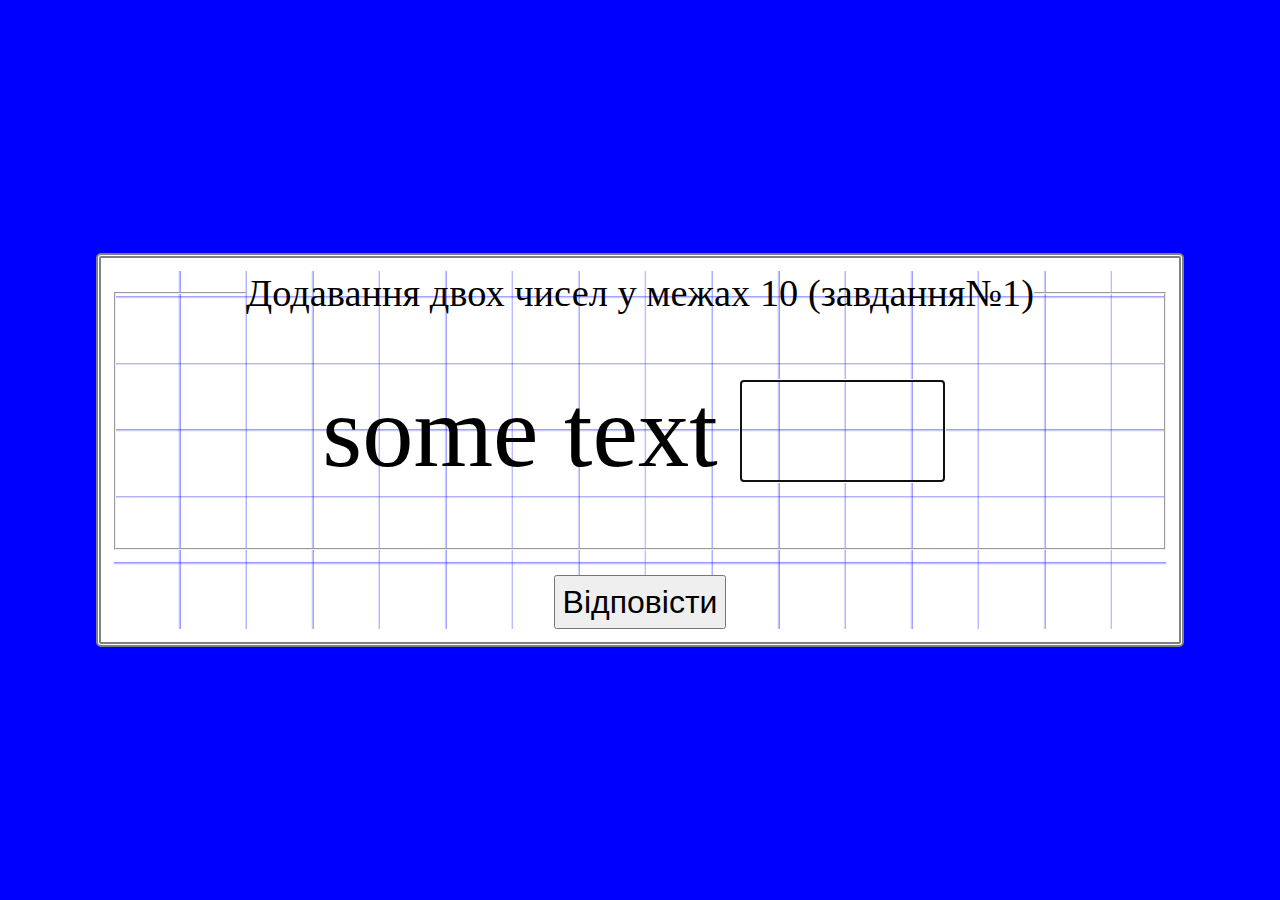
==== tasks.html @ f25e85b0 "1" ====
<!DOCTYPE html>
<html lang="en">
<head>
    <meta charset="UTF-8">
    <meta http-equiv="X-UA-Compatible" content="IE=edge">
    <meta name="viewport" content="width=device-width, initial-scale=1.0">
    <link href="./styles/tasks-style.css" rel="stylesheet">
    <script src="./js/tasks.js" type="module"></script>
    <title>Document</title>
</head>
<body>
    <div class="wrapper">

        <div class="container">
            <form>
                <fieldset>
                    <legend>Додавання двох чисел у межах 10 (завдання№<span></span>)</legend>
                    <div>
                        <label class="label-tasc-one">some text</label>
                        <input class="answer" type="text" autofocus maxlength="2" oninput="this.value = this.value.replace(/[^0-9.]/g, '').replace(/(\..*?)\..*/g, '$1');" />
                    </div>
                    
                </fieldset>
                <button type="button" title="Відповісти на завдання">Відповісти</button>
                
                <!-- <textarea class="resultReport">

                </textarea> -->
            </form>
            
        </div>

    </div>

   
    
</body>
</html>
---- styles/tasks-style.css ----
*{
    margin: 0;
    padding: 0;
    box-sizing: border-box;
    /* border: 1px solid red; */
}
body{
    display: flex;
    width: 100%;
    height: 100vh;
    
}
.wrapper{
    width: 100%;
    height: 100%;
    display: flex;
    background-color: blue;
    font-size: 5vw;
    margin: auto;
    
}
div{
    align-items: center;
    justify-content: center;
    text-align: center;
}
.container{
    display: flex;
    width: 85%;
    margin: auto;
    /* padding: 2%; */
    background-color: white;
    border-radius: 5px;
    border: 5px double grey;
    font-size: 3vw;
    
}

form{
    width: 100%;
    margin: 1vw;
    background-attachment:local;
    background: repeating-linear-gradient(0grad, transparent 0 5vw, rgba(0, 0, 255, 0.4) 5.2vw 5.2vw), 
    repeating-linear-gradient(to right, transparent 0 5vw, rgba(0, 0, 255, 0.4) 5.2vw 5.2vw);
}

fieldset{
    padding: 3vw;
}

.label-tasc-one{
    display: inline-block;
    font-size: 8vw;
    width: fit-content;
    padding: 2% 0 2% 0px;
    text-align: right;
}

.answer{
    width: calc(8vw*2);
    height: 8vw;
    padding: 2% 0 2% 0px;
    font-size: 8vw;
    margin: 1vw;
    background-color: transparent;
}

button{
    width: fit-content;
    font-size: 2.5vw;
    padding: 0.5vw;
    margin-top: 2vw;
    
}

/* textarea{
    width: 85%;
    height: auto;
    margin-top: 2vw;
    font-size: 2.5vw;
} */

.reportAreaClass{
    width: 80vw;
    margin:auto ;
    padding: 2vw;
    font-size: 2.4vw;
    
    background-color: blue;
    color: white;
    border-radius: 5px;
    border: 5px double grey;
    
    
}
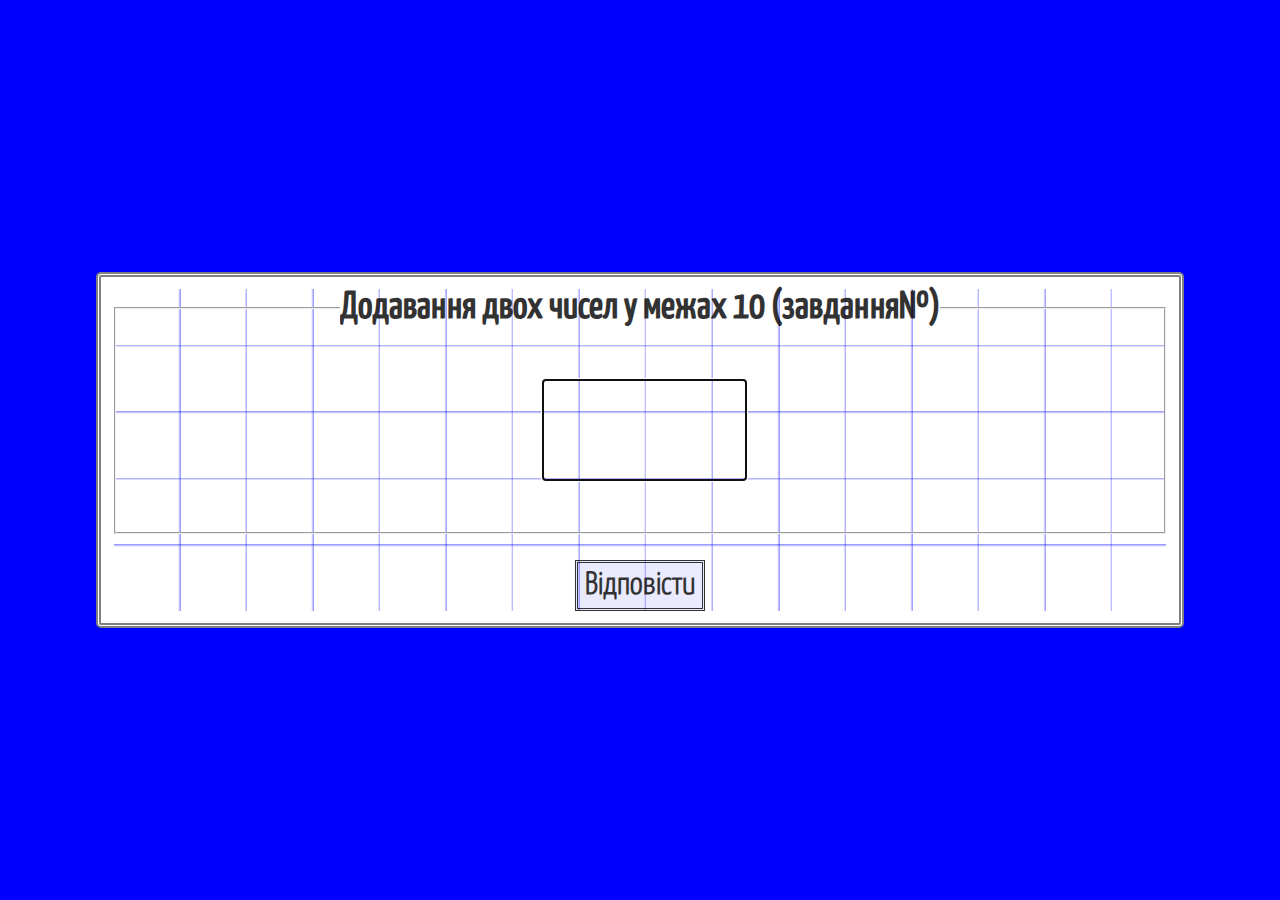
==== commit 35117660: "ok" ====
--- a/tasks.html
+++ b/tasks.html
@@ -16,8 +16,8 @@
                 <fieldset>
                     <legend>Додавання двох чисел у межах 10 (завдання№<span></span>)</legend>
                     <div>
-                        <label class="label-tasc-one">some text</label>
-                        <input class="answer" type="text" autofocus maxlength="2" oninput="this.value = this.value.replace(/[^0-9.]/g, '').replace(/(\..*?)\..*/g, '$1');" />
+                        <label class="label-tasc-one"></label>
+                        <input class="answer" type="text" required autofocus maxlength="3" oninput="this.value = this.value.replace(/[^0-9.]/g, '').replace(/(\..*?)\..*/g, '$1');" />
                     </div>
                     
                 </fieldset>
--- a/styles/tasks-style.css
+++ b/styles/tasks-style.css
@@ -54,23 +54,44 @@
     width: fit-content;
     padding: 2% 0 2% 0px;
     text-align: right;
+    font-family: mathRegularFont;
 }
 
 .answer{
     width: calc(8vw*2);
     height: 8vw;
     padding: 2% 0 2% 0px;
+    font-family: mathRegularFont;
     font-size: 8vw;
     margin: 1vw;
     background-color: transparent;
+    
 }
+
+
 
 button{
     width: fit-content;
     font-size: 2.5vw;
     padding: 0.5vw;
     margin-top: 2vw;
+    border: 3px double;
+    font-family: mathLightFont;
+    font-weight: bolder;
+    opacity: .8;
+    background-color: rgba(0, 0, 255, 0.1);
     
+}
+button:hover{
+    opacity: 1;
+    box-shadow: 
+    rgba(0, 0, 0, 0.5) 0 0 10px, 
+    rgba(0, 0, 0, 0.7) 0 0 5px, 
+    rgba(0, 0, 0, 0.95) 0 0 2px;
+    background-color: rgba(0, 0, 255, 1);
+    color: white;
+    font-weight: 900;
+    cursor: pointer;
 }
 
 /* textarea{
@@ -80,11 +101,19 @@
     font-size: 2.5vw;
 } */
 
+legend{
+    font-family: mathRegularFont;
+    font-weight: bolder;
+    opacity: .8;
+}
+
 .reportAreaClass{
     width: 80vw;
     margin:auto ;
     padding: 2vw;
     font-size: 2.4vw;
+    font-family: mathRegularFont;
+    font-weight: 800;
     
     background-color: blue;
     color: white;
@@ -92,4 +121,14 @@
     border: 5px double grey;
     
     
+}
+
+@font-face {
+    font-family: mathLightFont;
+    src: url('../fonts/YanoneKaffeesatz-Light.ttf');
+}
+
+@font-face {
+    font-family: mathRegularFont;
+    src: url('../fonts/YanoneKaffeesatz-Regular.ttf');
 }